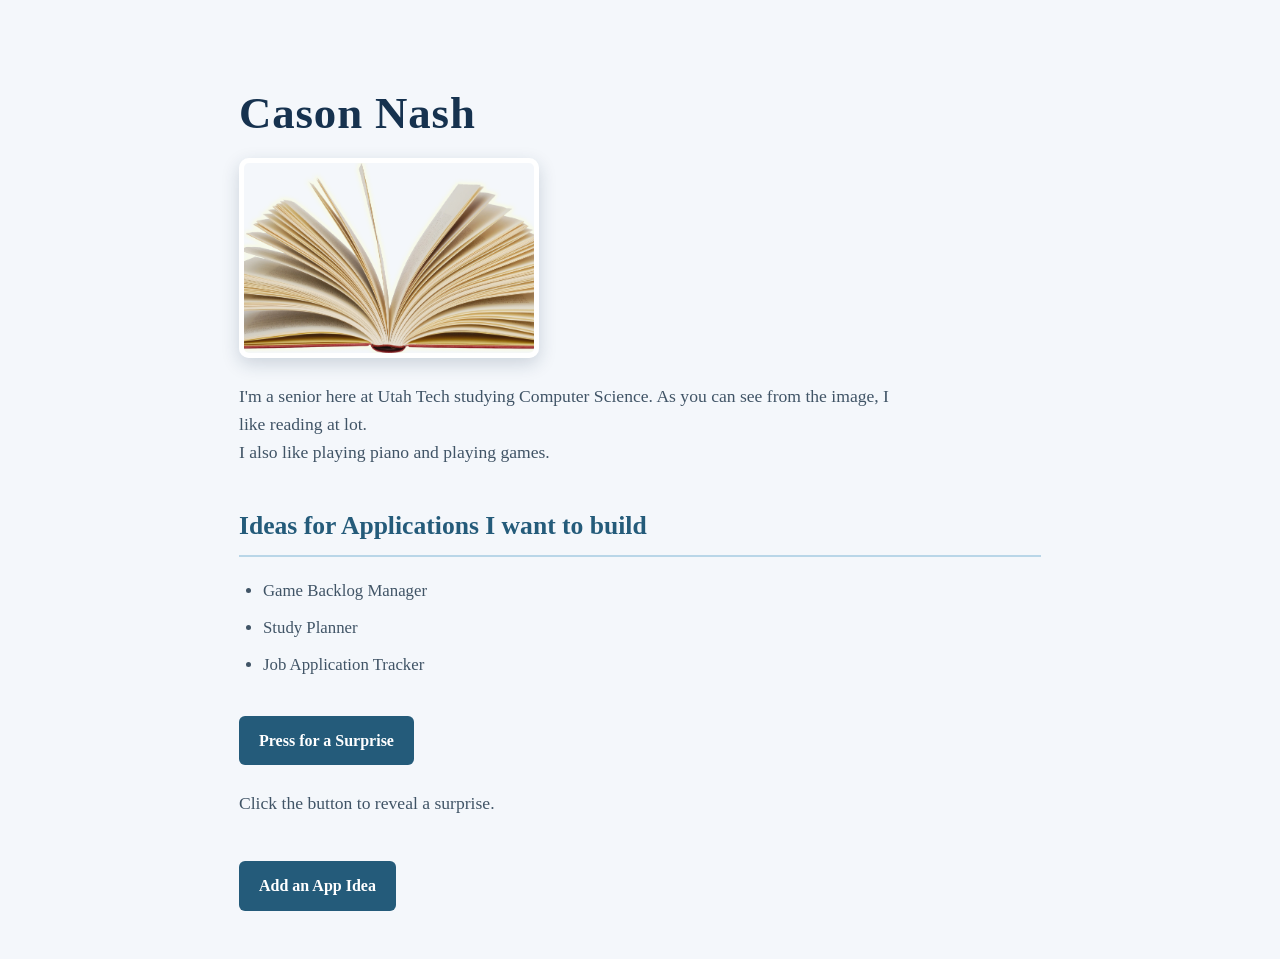
==== project1/project1.html @ 0e7a9b7c "Project 1 Commit" ====
<!doctype html>
<html lang = "en">
    <head>
        <meta charset="UTF-8">
        <title>Project 1</title>
        <link rel="stylesheet" href = "style.css">
        <script src="project1.js" defer></script>
    </head>
    <body>
        <h1>Cason Nash</h1>
        <img src = "book.png"width = "300" height = "200">
        <p>
            I'm a senior here at Utah Tech studying Computer Science. As you can see from the image, I like reading at lot. 
            <br> I also like playing piano and playing games.
        </p>
        <h2>Ideas for Applications I want to build</h2>
        <ul>
            <li>Game Backlog Manager</li>
            <li>Study Planner</li>
            <li>Job Application Tracker</li>
        </ul>
        <button id = "button1">Press for a Surprise</button>
        <div id="fullscreen-gif" aria-hidden="true"></div>
        <p id="message">Click the button to reveal a surprise.</p>

        <button id="add-idea">Add an App Idea</button>
    </body>
</html>
---- project1/style.css ----
* {
  box-sizing: border-box;
}

body {
  max-width: 850px;
  margin: 0 auto;
  padding: 48px 24px;
  color: #243447;
  background: #f4f7fb;
  font-family: Georgia, "Times New Roman", serif;
  line-height: 1.6;
}

h1 {
  margin-bottom: 8px;
  color: #16324f;
  font-size: 2.8rem;
  letter-spacing: 0.02em;
}

h2 {
  margin-top: 40px;
  color: #245b7a;
  font-size: 1.6rem;
  border-bottom: 2px solid #b9d6e8;
  padding-bottom: 8px;
}

img {
  display: block;
  width: 300px;
  height: 200px;
  object-fit: cover;
  border: 5px solid white;
  border-radius: 10px;
  box-shadow: 0 6px 18px rgb(22 50 79 / 18%);
}

p {
  max-width: 650px;
  margin: 24px 0;
  color: #405466;
  font-size: 1.1rem;
}

ul {
  padding-left: 24px;
  color: #405466;
  font-size: 1.05rem;
}

li {
  margin: 10px 0;
}

button {
  margin-top: 20px;
  padding: 12px 20px;
  border: 0;
  border-radius: 6px;
  color: white;
  background-color: #245b7a;
  font: inherit;
  font-weight: bold;
  cursor: pointer;
  transition: background-color 0.2s ease, transform 0.2s ease;
}

button:hover {
  background-color: #16324f;
  transform: translateY(-2px);
}

button:focus-visible {
  outline: 3px solid #f2b134;
  outline-offset: 3px;
}

#fullscreen-gif {
  position: fixed;
  inset: 0;
  z-index: 9999;
  background-color: #111;
  background-image: url("lanky.gif");
  background-repeat: repeat;
  background-size: 180px auto;
  background-position: top left;
  opacity: 0;
  visibility: hidden;
  pointer-events: none;
  transition: opacity 0.2s ease;
}

#fullscreen-gif.show {
  opacity: 1;
  visibility: visible;
}

@media (max-width: 600px) {
  body {
    padding: 32px 18px;
  }

  h1 {
    font-size: 2.2rem;
  }

  img {
    width: 100%;
    height: auto;
  }
}
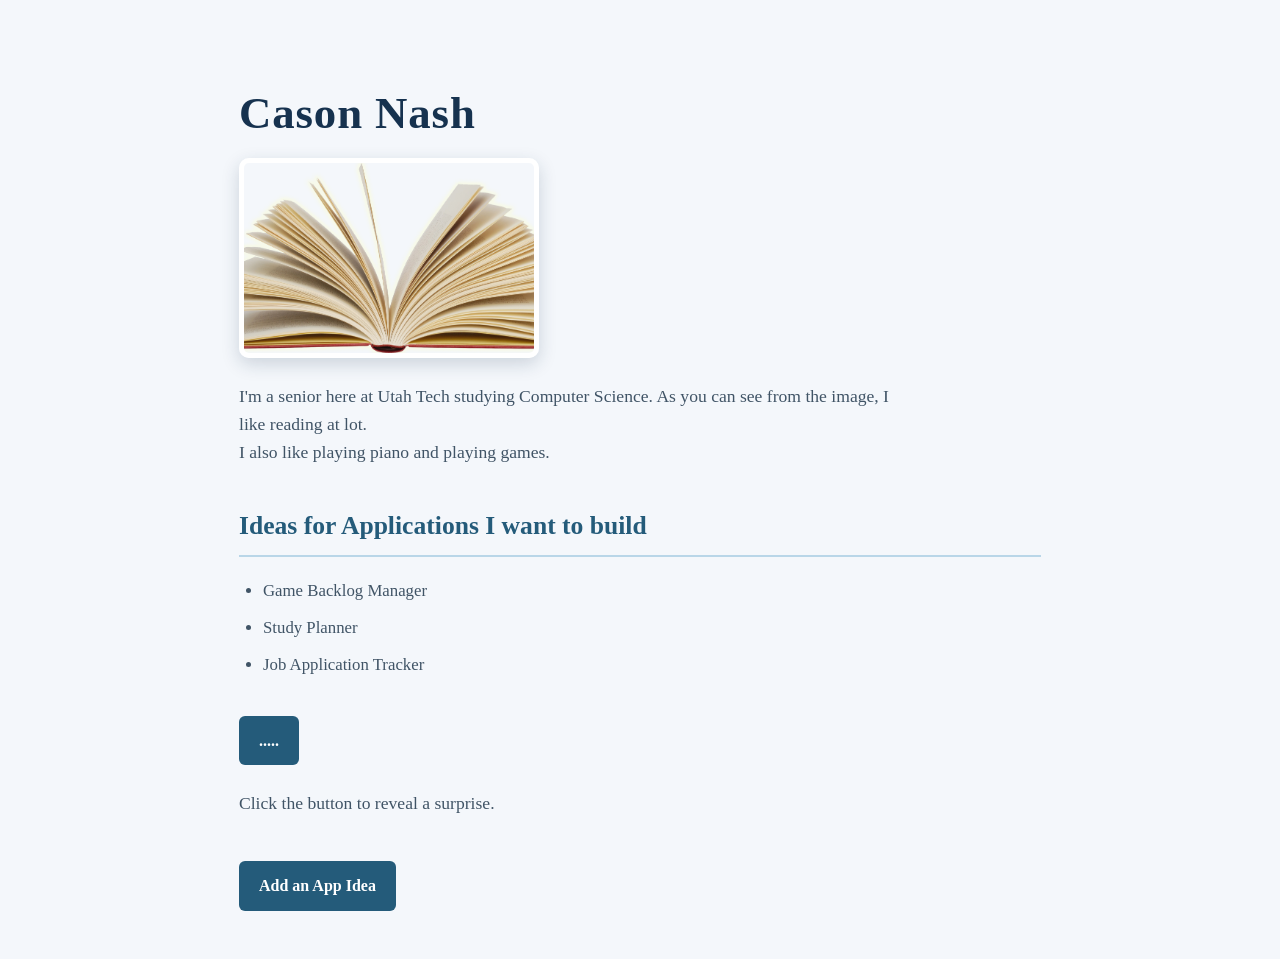
==== commit 61aad7d6: "changed button" ====
--- a/project1/project1.html
+++ b/project1/project1.html
@@ -19,7 +19,7 @@
             <li>Study Planner</li>
             <li>Job Application Tracker</li>
         </ul>
-        <button id = "button1">Press for a Surprise</button>
+        <button id = "button1">.....</button>
         <div id="fullscreen-gif" aria-hidden="true"></div>
         <p id="message">Click the button to reveal a surprise.</p>
 
